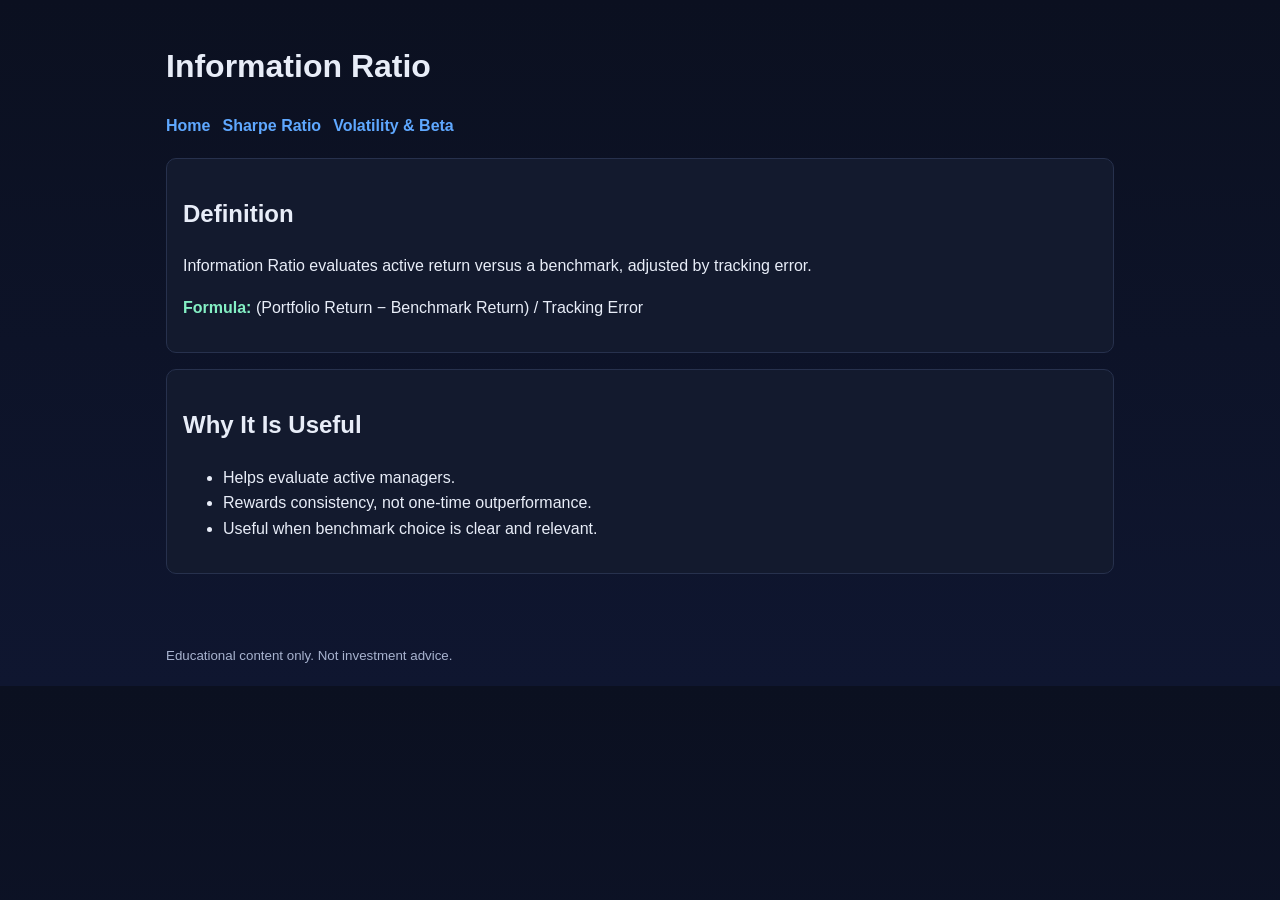
==== metrics/information-ratio.html @ 559ffe13 "update" ====
<!DOCTYPE html>
<html lang="en">
<head>
  <meta charset="UTF-8" />
  <meta name="viewport" content="width=device-width, initial-scale=1.0" />
  <title>Information Ratio | Finance Analysis 101</title>
  <link rel="stylesheet" href="../styles.css" />
</head>
<body>
  <header class="site-header">
    <h1>Information Ratio</h1>
    <nav>
      <a href="../index.html">Home</a>
      <a href="sharpe-ratio.html">Sharpe Ratio</a>
      <a href="volatility-and-beta.html">Volatility &amp; Beta</a>
    </nav>
  </header>

  <main class="container">
    <section class="card">
      <h2>Definition</h2>
      <p>
        Information Ratio evaluates active return versus a benchmark, adjusted by tracking error.
      </p>
      <p><span class="kpi">Formula:</span> (Portfolio Return − Benchmark Return) / Tracking Error</p>
    </section>

    <section class="card">
      <h2>Why It Is Useful</h2>
      <ul>
        <li>Helps evaluate active managers.</li>
        <li>Rewards consistency, not one-time outperformance.</li>
        <li>Useful when benchmark choice is clear and relevant.</li>
      </ul>
    </section>
  </main>

  <footer class="site-footer">
    <small>Educational content only. Not investment advice.</small>
  </footer>
</body>
</html>
---- styles.css ----
:root {
  --bg: #0b1020;
  --panel: #131a2e;
  --text: #e8edf8;
  --muted: #a8b3cf;
  --accent: #5fa8ff;
  --accent-2: #84f0c4;
  --border: #27314d;
}

* {
  box-sizing: border-box;
}

body {
  margin: 0;
  font-family: "Segoe UI", Roboto, Arial, sans-serif;
  color: var(--text);
  background: linear-gradient(180deg, #0b1020, #0f1630);
  line-height: 1.6;
}

.site-header,
.site-footer {
  max-width: 980px;
  margin: 0 auto;
  padding: 1.2rem 1rem;
}

.subtitle {
  color: var(--muted);
  margin-top: 0.2rem;
}

nav {
  margin-top: 0.8rem;
  display: flex;
  flex-wrap: wrap;
  gap: 0.75rem;
}

nav a {
  color: var(--accent);
  text-decoration: none;
  font-weight: 600;
}

nav a:hover {
  text-decoration: underline;
}

.container {
  max-width: 980px;
  margin: 0 auto;
  padding: 0 1rem 2rem;
}

.card {
  background: var(--panel);
  border: 1px solid var(--border);
  border-radius: 10px;
  padding: 1rem;
  margin-bottom: 1rem;
}

.grid {
  display: grid;
  grid-template-columns: repeat(auto-fit, minmax(220px, 1fr));
  gap: 1rem;
}

.button {
  display: inline-block;
  margin-top: 0.6rem;
  padding: 0.5rem 0.8rem;
  border-radius: 8px;
  color: #081225;
  background: linear-gradient(90deg, var(--accent), var(--accent-2));
  text-decoration: none;
  font-weight: 700;
}

.button:hover {
  opacity: 0.92;
}

.kpi {
  color: var(--accent-2);
  font-weight: 700;
}

.site-footer {
  color: var(--muted);
}
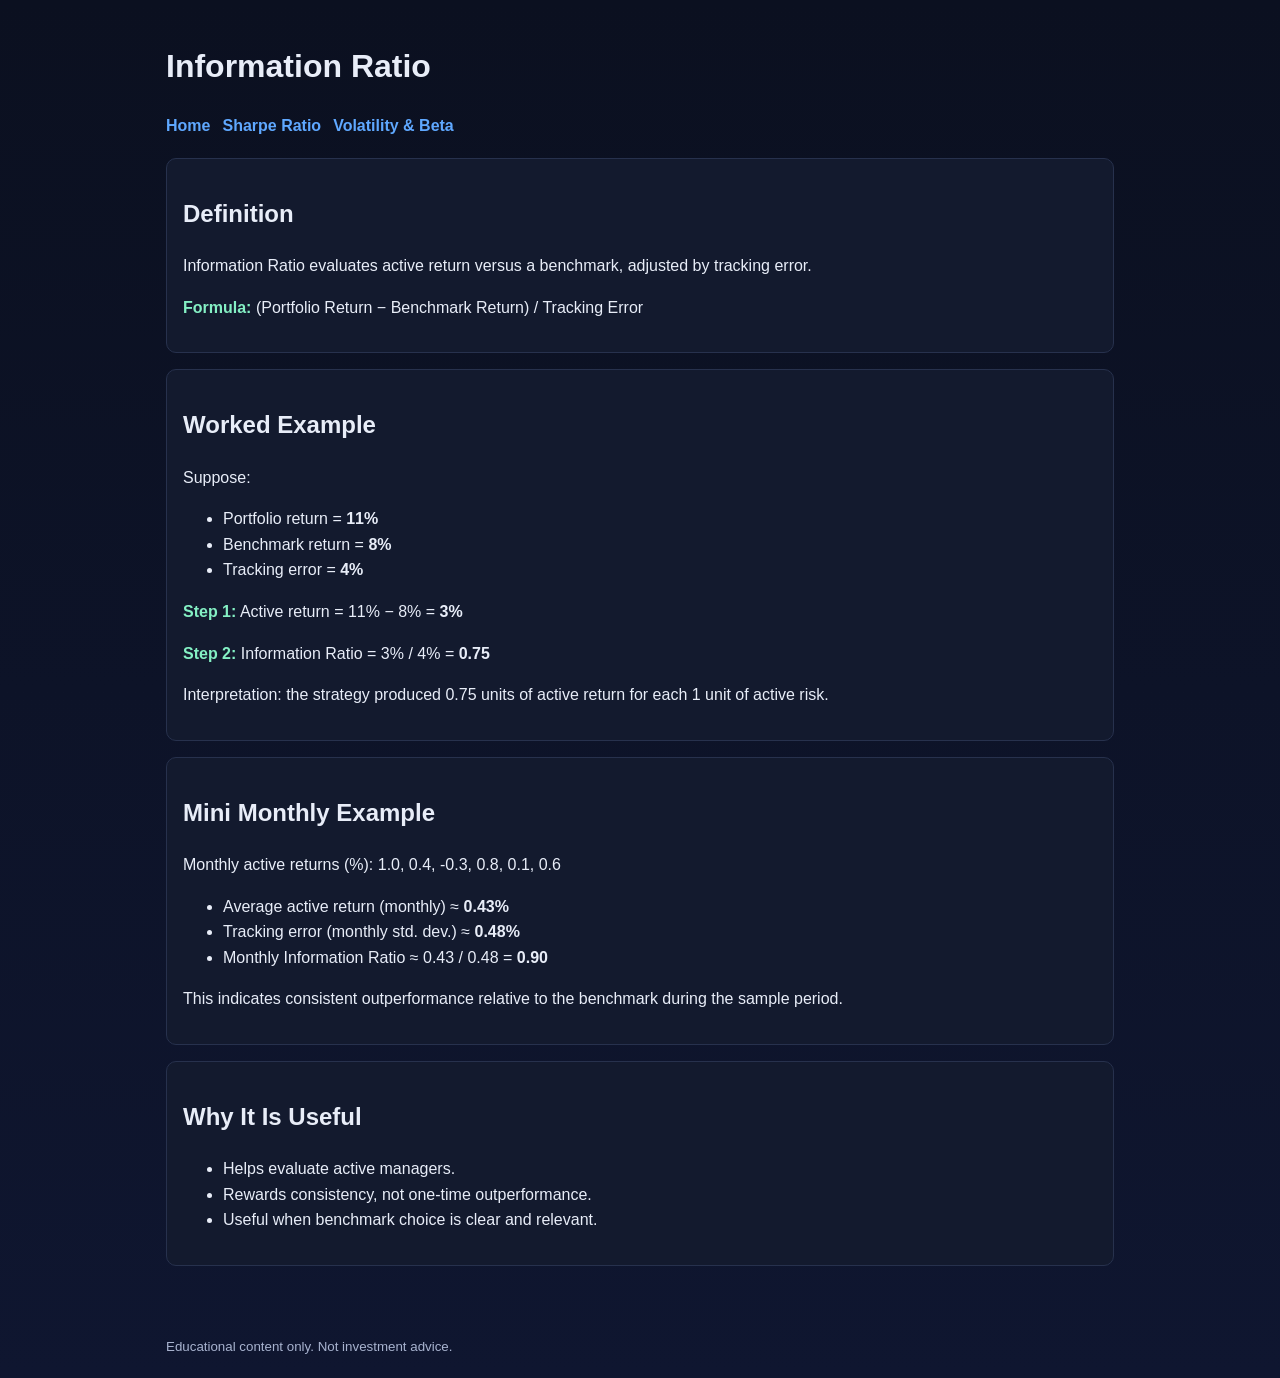
==== commit c0e98afc: "Auto-sync: 2026-02-25-06-14-13" ====
--- a/metrics/information-ratio.html
+++ b/metrics/information-ratio.html
@@ -26,6 +26,34 @@
     </section>
 
     <section class="card">
+      <h2>Worked Example</h2>
+      <p>Suppose:</p>
+      <ul>
+        <li>Portfolio return = <strong>11%</strong></li>
+        <li>Benchmark return = <strong>8%</strong></li>
+        <li>Tracking error = <strong>4%</strong></li>
+      </ul>
+      <p><span class="kpi">Step 1:</span> Active return = 11% − 8% = <strong>3%</strong></p>
+      <p><span class="kpi">Step 2:</span> Information Ratio = 3% / 4% = <strong>0.75</strong></p>
+      <p>
+        Interpretation: the strategy produced 0.75 units of active return for each 1 unit of active risk.
+      </p>
+    </section>
+
+    <section class="card">
+      <h2>Mini Monthly Example</h2>
+      <p>Monthly active returns (%): 1.0, 0.4, -0.3, 0.8, 0.1, 0.6</p>
+      <ul>
+        <li>Average active return (monthly) ≈ <strong>0.43%</strong></li>
+        <li>Tracking error (monthly std. dev.) ≈ <strong>0.48%</strong></li>
+        <li>Monthly Information Ratio ≈ 0.43 / 0.48 = <strong>0.90</strong></li>
+      </ul>
+      <p>
+        This indicates consistent outperformance relative to the benchmark during the sample period.
+      </p>
+    </section>
+
+    <section class="card">
       <h2>Why It Is Useful</h2>
       <ul>
         <li>Helps evaluate active managers.</li>
